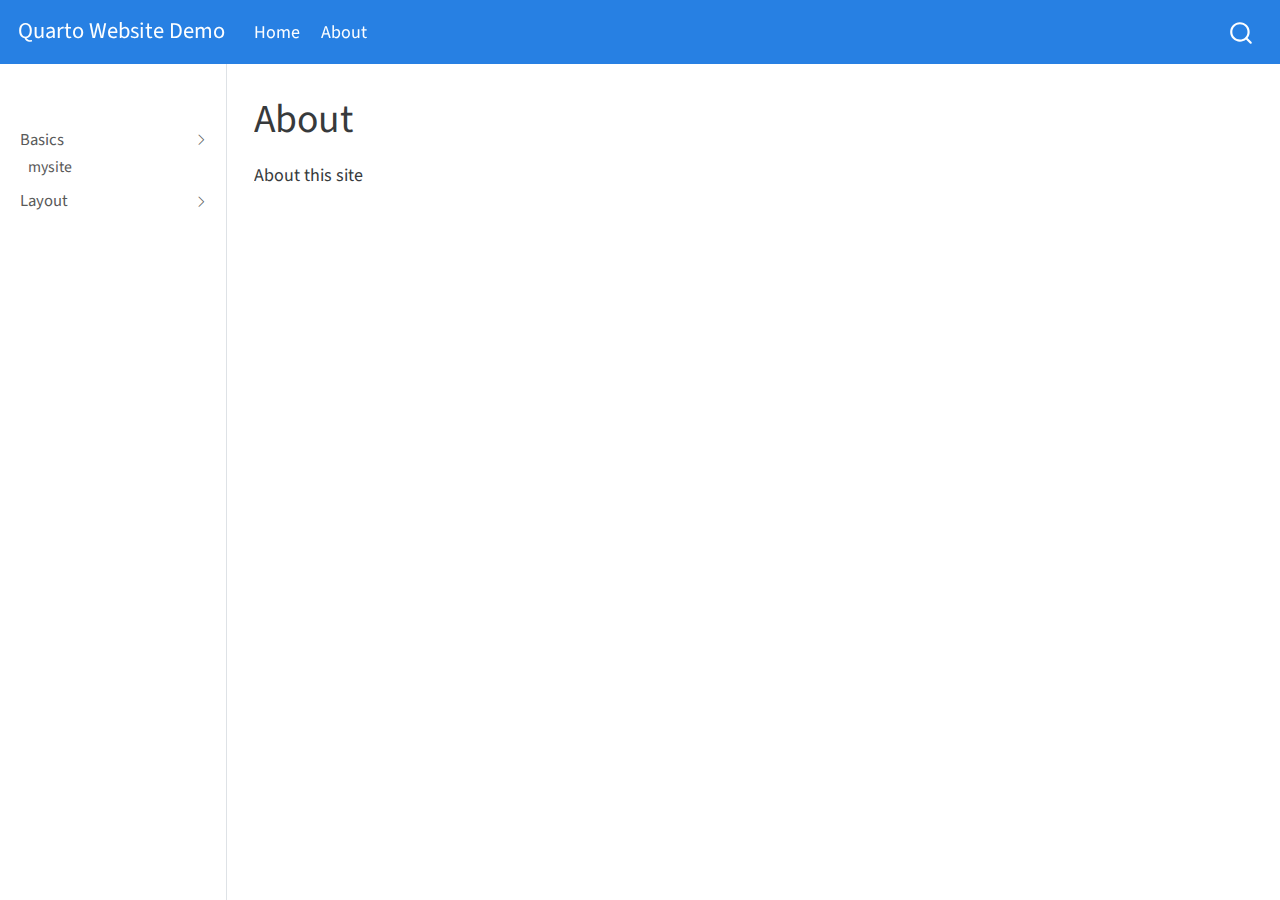
==== docs/about.html @ 46f0c5e0 "First render" ====
<!DOCTYPE html>
<html xmlns="http://www.w3.org/1999/xhtml" lang="en" xml:lang="en"><head>

<meta charset="utf-8">
<meta name="generator" content="quarto-0.9.260">

<meta name="viewport" content="width=device-width, initial-scale=1.0, user-scalable=yes">


<title>Quarto Website Demo - About</title>
<style>
code{white-space: pre-wrap;}
span.smallcaps{font-variant: small-caps;}
span.underline{text-decoration: underline;}
div.column{display: inline-block; vertical-align: top; width: 50%;}
div.hanging-indent{margin-left: 1.5em; text-indent: -1.5em;}
ul.task-list{list-style: none;}
</style>

<script src="site_libs/quarto-nav/quarto-nav.js"></script>
<script src="site_libs/quarto-nav/headroom.min.js"></script>
<script src="site_libs/clipboard/clipboard.min.js"></script>
<meta name="quarto:offset" content="./">
<script src="site_libs/quarto-search/autocomplete.umd.js"></script>
<script src="site_libs/quarto-search/fuse.min.js"></script>
<script src="site_libs/quarto-search/quarto-search.js"></script>
<script src="site_libs/quarto-html/quarto.js"></script>
<script src="site_libs/quarto-html/popper.min.js"></script>
<script src="site_libs/quarto-html/tippy.umd.min.js"></script>
<script src="site_libs/quarto-html/anchor.min.js"></script>
<link href="site_libs/quarto-html/tippy.css" rel="stylesheet">
<link id="quarto-text-highlighting-styles" href="site_libs/quarto-html/quarto-syntax-highlighting.css" rel="stylesheet">
<script src="site_libs/bootstrap/bootstrap.min.js"></script>
<link href="site_libs/bootstrap/bootstrap-icons.css" rel="stylesheet">
<link href="site_libs/bootstrap/bootstrap.min.css" rel="stylesheet">
<script id="quarto-search-options" type="application/json">{
  "location": "navbar",
  "copy-button": false,
  "collapse-after": 3,
  "panel-placement": "end",
  "type": "overlay",
  "limit": 20,
  "language": {
    "search-no-results-text": "No results",
    "search-matching-documents-text": "matching documents",
    "search-copy-link-title": "Copy link to search",
    "search-hide-matches-text": "Hide additional matches",
    "search-more-match-text": "more match in this document",
    "search-more-matches-text": "more matches in this document",
    "search-clear-button-title": "Clear",
    "search-detached-cancel-button-title": "Cancel",
    "search-submit-button-title": "Submit"
  }
}</script>


<link rel="stylesheet" href="styles.css">
</head>

<body class="docked nav-fixed">

<div id="quarto-search-results"></div>
  <header id="quarto-header" class="headroom fixed-top">
    <nav class="navbar navbar-expand-lg navbar-dark ">
      <div class="navbar-container container-fluid">
      <a class="navbar-brand" href="./index.html">
    <span class="navbar-title">Quarto Website Demo</span>
  </a>
          <button class="navbar-toggler" type="button" data-bs-toggle="collapse" data-bs-target="#navbarCollapse" aria-controls="navbarCollapse" aria-expanded="false" aria-label="Toggle navigation" onclick="if (window.quartoToggleHeadroom) { window.quartoToggleHeadroom(); }">
  <span class="navbar-toggler-icon"></span>
</button>
          <div class="collapse navbar-collapse" id="navbarCollapse">
            <ul class="navbar-nav navbar-nav-scroll me-auto">
  <li class="nav-item">
    <a class="nav-link active" href="./index.html" aria-current="page">Home</a>
  </li>  
  <li class="nav-item">
    <a class="nav-link" href="./about.html">About</a>
  </li>  
</ul>
              <div id="quarto-search" class="" title="Search"></div>
          </div> <!-- /navcollapse -->
      </div> <!-- /container-fluid -->
    </nav>
  <nav class="quarto-secondary-nav" data-bs-toggle="collapse" data-bs-target="#quarto-sidebar" aria-controls="quarto-sidebar" aria-expanded="false" aria-label="Toggle sidebar navigation" onclick="if (window.quartoToggleHeadroom) { window.quartoToggleHeadroom(); }">
    <div class="container-fluid d-flex justify-content-between">
      <h1 class="quarto-secondary-nav-title">About</h1>
      <button type="button" class="quarto-btn-toggle btn" aria-label="Show secondary navigation">
        <i class="bi bi-chevron-right"></i>
      </button>
    </div>
  </nav>
</header>
<!-- content -->
<div id="quarto-content" class="quarto-container page-columns page-rows-contents page-layout-article page-navbar">
<!-- sidebar -->
  <nav id="quarto-sidebar" class="sidebar collapse sidebar-navigation docked overflow-auto">
      <div class="mt-2 flex-shrink-0 align-items-center">
        <div class="sidebar-search">
        <div id="quarto-search" class="" title="Search"></div>
        </div>
      </div>
    <div class="sidebar-menu-container"> 
    <ul class="list-unstyled mt-1">
        <li class="sidebar-item sidebar-item-section">
    <div class="sidebar-item-container"> 
        <a class="sidebar-item-text sidebar-link text-start" data-bs-toggle="collapse" data-bs-target="#quarto-sidebar-section-1" aria-expanded="true">Basics</a>
      <a class="sidebar-item-toggle text-start" data-bs-toggle="collapse" data-bs-target="#quarto-sidebar-section-1" aria-expanded="true">
        <i class="bi bi-chevron-right ms-2"></i>
      </a>
    </div>
    <ul id="quarto-sidebar-section-1" class="collapse list-unstyled sidebar-section depth1 show">  
        <li class="sidebar-item">
  <div class="sidebar-item-container"> 
  <a href="./index.html" class="sidebar-item-text sidebar-link">mysite</a>
  </div>
</li>
    </ul>
  </li>
        <li class="sidebar-item sidebar-item-section">
    <div class="sidebar-item-container"> 
        <a class="sidebar-item-text sidebar-link text-start" data-bs-toggle="collapse" data-bs-target="#quarto-sidebar-section-2" aria-expanded="true">Layout</a>
      <a class="sidebar-item-toggle text-start" data-bs-toggle="collapse" data-bs-target="#quarto-sidebar-section-2" aria-expanded="true">
        <i class="bi bi-chevron-right ms-2"></i>
      </a>
    </div>
    <ul id="quarto-sidebar-section-2" class="collapse list-unstyled sidebar-section depth1 show">  
    </ul>
  </li>
    </ul>
    </div>
</nav>
<!-- margin-sidebar -->
    <div id="quarto-margin-sidebar" class="sidebar margin-sidebar">
        
    </div>
<!-- main -->
<main class="content" id="quarto-document-content">

<header id="title-block-header" class="quarto-title-block default">
<div class="quarto-title">
<h1 class="title d-none d-lg-block">About</h1>
</div>





<div class="quarto-title-meta">

    
    
  </div>
  

</header>

<p>About this site</p>



</main> <!-- /main -->
<script type="application/javascript">
window.document.addEventListener("DOMContentLoaded", function (event) {
  const icon = "";
  const anchorJS = new window.AnchorJS();
  anchorJS.options = {
    placement: 'right',
    icon: icon
  };
  anchorJS.add('.anchored');
  const clipboard = new window.ClipboardJS('.code-copy-button', {
    target: function(trigger) {
      return trigger.previousElementSibling;
    }
  });
  clipboard.on('success', function(e) {
    // button target
    const button = e.trigger;
    // don't keep focus
    button.blur();
    // flash "checked"
    button.classList.add('code-copy-button-checked');
    setTimeout(function() {
      button.classList.remove('code-copy-button-checked');
    }, 1000);
    // clear code selection
    e.clearSelection();
  });
  function tippyHover(el, contentFn) {
    const config = {
      allowHTML: true,
      content: contentFn,
      maxWidth: 500,
      delay: 100,
      arrow: false,
      appendTo: function(el) {
          return el.parentElement;
      },
      interactive: true,
      interactiveBorder: 10,
      theme: 'quarto',
      placement: 'bottom-start'
    };
    window.tippy(el, config); 
  }
  const noterefs = window.document.querySelectorAll('a[role="doc-noteref"]');
  for (var i=0; i<noterefs.length; i++) {
    const ref = noterefs[i];
    tippyHover(ref, function() {
      let href = ref.getAttribute('href');
      try { href = new URL(href).hash; } catch {}
      const id = href.replace(/^#\/?/, "");
      const note = window.document.getElementById(id);
      return note.innerHTML;
    });
  }
  var bibliorefs = window.document.querySelectorAll('a[role="doc-biblioref"]');
  for (var i=0; i<bibliorefs.length; i++) {
    const ref = bibliorefs[i];
    const cites = ref.parentNode.getAttribute('data-cites').split(' ');
    tippyHover(ref, function() {
      var popup = window.document.createElement('div');
      cites.forEach(function(cite) {
        var citeDiv = window.document.createElement('div');
        citeDiv.classList.add('hanging-indent');
        citeDiv.classList.add('csl-entry');
        var biblioDiv = window.document.getElementById('ref-' + cite);
        if (biblioDiv) {
          citeDiv.innerHTML = biblioDiv.innerHTML;
        }
        popup.appendChild(citeDiv);
      });
      return popup.innerHTML;
    });
  }
});
</script>
</div> <!-- /content -->



</body></html>
---- docs/site_libs/quarto-html/tippy.css ----
.tippy-box[data-animation=fade][data-state=hidden]{opacity:0}[data-tippy-root]{max-width:calc(100vw - 10px)}.tippy-box{position:relative;background-color:#333;color:#fff;border-radius:4px;font-size:14px;line-height:1.4;white-space:normal;outline:0;transition-property:transform,visibility,opacity}.tippy-box[data-placement^=top]>.tippy-arrow{bottom:0}.tippy-box[data-placement^=top]>.tippy-arrow:before{bottom:-7px;left:0;border-width:8px 8px 0;border-top-color:initial;transform-origin:center top}.tippy-box[data-placement^=bottom]>.tippy-arrow{top:0}.tippy-box[data-placement^=bottom]>.tippy-arrow:before{top:-7px;left:0;border-width:0 8px 8px;border-bottom-color:initial;transform-origin:center bottom}.tippy-box[data-placement^=left]>.tippy-arrow{right:0}.tippy-box[data-placement^=left]>.tippy-arrow:before{border-width:8px 0 8px 8px;border-left-color:initial;right:-7px;transform-origin:center left}.tippy-box[data-placement^=right]>.tippy-arrow{left:0}.tippy-box[data-placement^=right]>.tippy-arrow:before{left:-7px;border-width:8px 8px 8px 0;border-right-color:initial;transform-origin:center right}.tippy-box[data-inertia][data-state=visible]{transition-timing-function:cubic-bezier(.54,1.5,.38,1.11)}.tippy-arrow{width:16px;height:16px;color:#333}.tippy-arrow:before{content:"";position:absolute;border-color:transparent;border-style:solid}.tippy-content{position:relative;padding:5px 9px;z-index:1}
---- docs/site_libs/quarto-html/quarto-syntax-highlighting.css ----
/* quarto syntax highlight colors */
:root {
  --quarto-hl-ot-color: #00769E;
  --quarto-hl-at-color: #657422;
  --quarto-hl-ss-color: #20794D;
  --quarto-hl-an-color: #5E5E5E;
  --quarto-hl-fu-color: #4758AB;
  --quarto-hl-st-color: #20794D;
  --quarto-hl-cf-color: #00769E;
  --quarto-hl-op-color: #5E5E5E;
  --quarto-hl-er-color: #AD0000;
  --quarto-hl-bn-color: #AD0000;
  --quarto-hl-al-color: #AD0000;
  --quarto-hl-va-color: #111111;
  --quarto-hl-bu-color: inherit;
  --quarto-hl-ex-color: inherit;
  --quarto-hl-pp-color: #AD0000;
  --quarto-hl-in-color: #5E5E5E;
  --quarto-hl-vs-color: #20794D;
  --quarto-hl-wa-color: #5E5E5E;
  --quarto-hl-do-color: #5E5E5E;
  --quarto-hl-im-color: inherit;
  --quarto-hl-ch-color: #20794D;
  --quarto-hl-dt-color: #AD0000;
  --quarto-hl-fl-color: #AD0000;
  --quarto-hl-co-color: #5E5E5E;
  --quarto-hl-cv-color: #5E5E5E;
  --quarto-hl-cn-color: #8f5902;
  --quarto-hl-sc-color: #5E5E5E;
  --quarto-hl-dv-color: #AD0000;
  --quarto-hl-kw-color: #00769E;
}

/* other quarto variables */
:root {
  --quarto-font-monospace: SFMono-Regular, Menlo, Monaco, Consolas, "Liberation Mono", "Courier New", monospace;
}

code span {
  color: #00769E;
}

code.sourceCode > span {
  color: #00769E;
}

div.sourceCode,
div.sourceCode pre.sourceCode {
  color: #00769E;
}

code span.ot {
  color: #00769E;
}

code span.at {
  color: #657422;
}

code span.ss {
  color: #20794D;
}

code span.an {
  color: #5E5E5E;
}

code span.fu {
  color: #4758AB;
}

code span.st {
  color: #20794D;
}

code span.cf {
  color: #00769E;
}

code span.op {
  color: #5E5E5E;
}

code span.er {
  color: #AD0000;
}

code span.bn {
  color: #AD0000;
}

code span.al {
  color: #AD0000;
}

code span.va {
  color: #111111;
}

code span.pp {
  color: #AD0000;
}

code span.in {
  color: #5E5E5E;
}

code span.vs {
  color: #20794D;
}

code span.wa {
  color: #5E5E5E;
  font-style: italic;
}

code span.do {
  color: #5E5E5E;
  font-style: italic;
}

code span.ch {
  color: #20794D;
}

code span.dt {
  color: #AD0000;
}

code span.fl {
  color: #AD0000;
}

code span.co {
  color: #5E5E5E;
}

code span.cv {
  color: #5E5E5E;
  font-style: italic;
}

code span.cn {
  color: #8f5902;
}

code span.sc {
  color: #5E5E5E;
}

code span.dv {
  color: #AD0000;
}

code span.kw {
  color: #00769E;
}

/*# sourceMappingURL=debc5d5d77c3f9108843748ff7464032.css.map */
---- docs/styles.css ----
/* css styles */
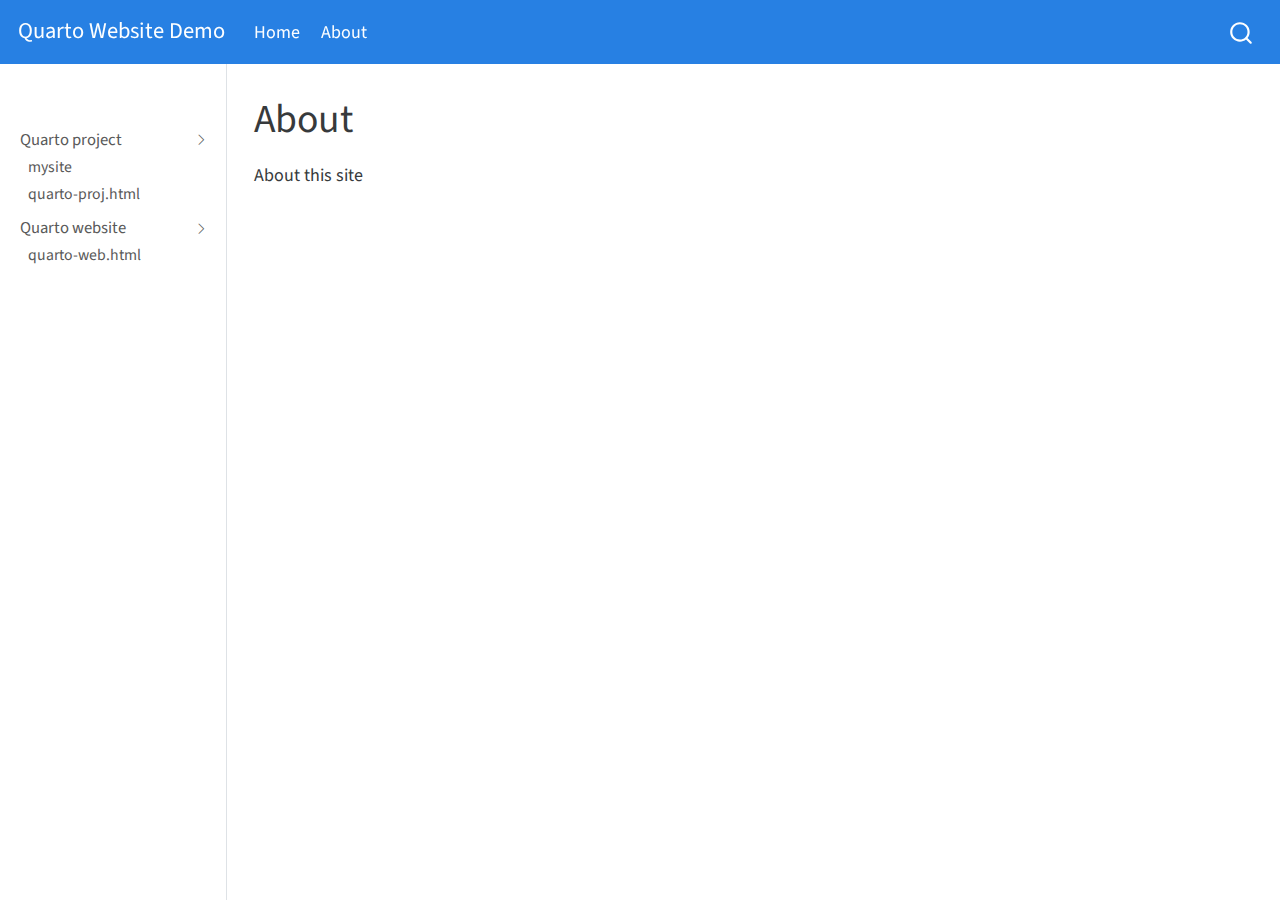
==== commit 52771eb7: "WIP" ====
--- a/docs/about.html
+++ b/docs/about.html
@@ -104,7 +104,7 @@
     <ul class="list-unstyled mt-1">
         <li class="sidebar-item sidebar-item-section">
     <div class="sidebar-item-container"> 
-        <a class="sidebar-item-text sidebar-link text-start" data-bs-toggle="collapse" data-bs-target="#quarto-sidebar-section-1" aria-expanded="true">Basics</a>
+        <a class="sidebar-item-text sidebar-link text-start" data-bs-toggle="collapse" data-bs-target="#quarto-sidebar-section-1" aria-expanded="true">Quarto project</a>
       <a class="sidebar-item-toggle text-start" data-bs-toggle="collapse" data-bs-target="#quarto-sidebar-section-1" aria-expanded="true">
         <i class="bi bi-chevron-right ms-2"></i>
       </a>
@@ -113,18 +113,28 @@
         <li class="sidebar-item">
   <div class="sidebar-item-container"> 
   <a href="./index.html" class="sidebar-item-text sidebar-link">mysite</a>
+  </div>
+</li>
+        <li class="sidebar-item">
+  <div class="sidebar-item-container"> 
+  <a href="./quarto-proj.html" class="sidebar-item-text sidebar-link">quarto-proj.html</a>
   </div>
 </li>
     </ul>
   </li>
         <li class="sidebar-item sidebar-item-section">
     <div class="sidebar-item-container"> 
-        <a class="sidebar-item-text sidebar-link text-start" data-bs-toggle="collapse" data-bs-target="#quarto-sidebar-section-2" aria-expanded="true">Layout</a>
+        <a class="sidebar-item-text sidebar-link text-start" data-bs-toggle="collapse" data-bs-target="#quarto-sidebar-section-2" aria-expanded="true">Quarto website</a>
       <a class="sidebar-item-toggle text-start" data-bs-toggle="collapse" data-bs-target="#quarto-sidebar-section-2" aria-expanded="true">
         <i class="bi bi-chevron-right ms-2"></i>
       </a>
     </div>
     <ul id="quarto-sidebar-section-2" class="collapse list-unstyled sidebar-section depth1 show">  
+        <li class="sidebar-item">
+  <div class="sidebar-item-container"> 
+  <a href="./quarto-web.html" class="sidebar-item-text sidebar-link">quarto-web.html</a>
+  </div>
+</li>
     </ul>
   </li>
     </ul>
